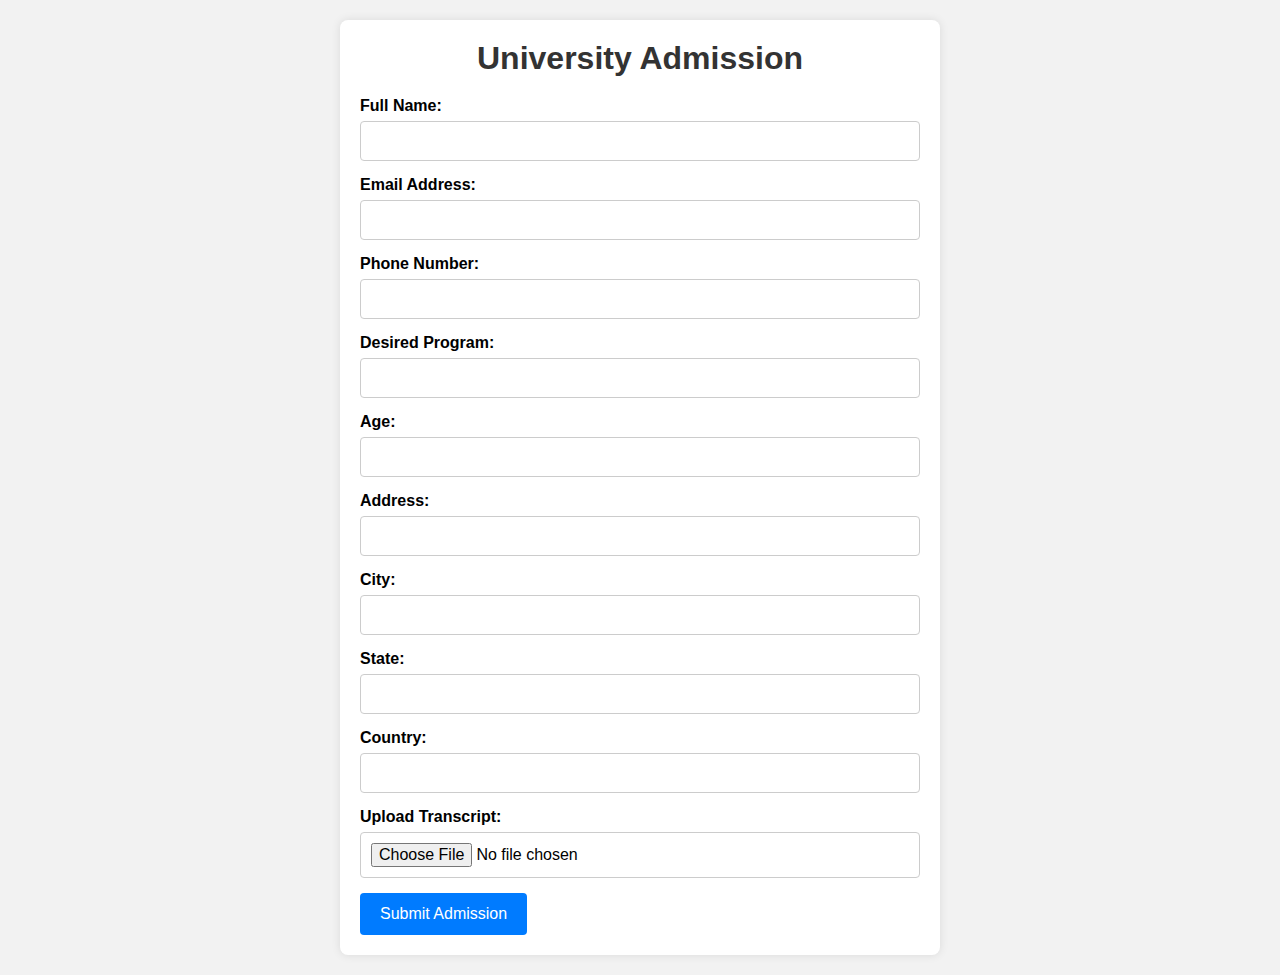
==== admissionForm.html @ 7ca623f1 "First Commit" ====
<!DOCTYPE html>
<html lang="en">
<head>
    <meta charset="UTF-8">
    <meta name="viewport" content="width=device-width, initial-scale=1.0">
    <title>University Admission</title>
    <link rel="stylesheet" href="style2.css">
</head>
<body>
    <div class="admission-container">
        <h1>University Admission</h1>
        <form id="admission-form" onsubmit="return validateAdmission()">
            <label for="name">Full Name:</label>
            <input type="text" id="name" required>
            <label for="email">Email Address:</label>
            <input type="email" id="email" required>
            <label for="phone">Phone Number:</label>
            <input type="tel" id="phone" required>
            <label for="program">Desired Program:</label>
            <input type="text" id="program" required>
            <label for="age">Age:</label>
            <input type="number" id="age" required>
            <label for="address">Address:</label>
            <input type="text" id="address" required>
            <label for="city">City:</label>
            <input type="text" id="city" required>
            <label for="state">State:</label>
            <input type="text" id="state" required>
            <label for="country">Country:</label>
            <input type="text" id="country" required>
            <label for="transcript">Upload Transcript:</label>
            <input type="file" id="transcript" accept=".pdf, .doc, .docx" required>
            
            <button type="submit">Submit Admission</button>
        </form>
    </div>
    <script src="vld.js"></script>
</body>
</html>
---- style2.css ----
/* Reset some default styles */
* {
    margin: 0;
    padding: 0;
    box-sizing: border-box;
  }
  
  /* Set a background color and font for the entire page */
  body {
    font-family: Arial, sans-serif;
    background-color: #f2f2f2;
  }
  
  /* Style the main container */
  .admission-container {
    background-color: #fff;
    max-width: 600px;
    margin: 20px auto;
    padding: 20px;
    border-radius: 8px;
    box-shadow: 0 0 10px rgba(0, 0, 0, 0.1);
  }
  
  /* Style the form title */
  h1 {
    text-align: center;
    color: #333;
    margin-bottom: 20px;
  }
  
  /* Style form labels */
  label {
    display: block;
    font-weight: bold;
    margin-bottom: 6px;
  }
  
  /* Style form inputs */
  input[type="text"],
  input[type="email"],
  input[type="tel"],
  input[type="number"],
  input[type="file"] {
    width: 100%;
    padding: 10px;
    margin-bottom: 15px;
    border: 1px solid #ccc;
    border-radius: 4px;
    font-size: 16px;
  }
  
  /* Style the submit button */
  button[type="submit"] {
    background-color: #007bff;
    color: #fff;
    padding: 12px 20px;
    border: none;
    border-radius: 4px;
    font-size: 16px;
    cursor: pointer;
  }
  
  /* Hover effect for the submit button */
  button[type="submit"]:hover {
    background-color: #0056b3;
  }
  
  /* Center the form on smaller screens */
  @media (max-width: 768px) {
    .admission-container {
      margin: 20px;
    }
  }
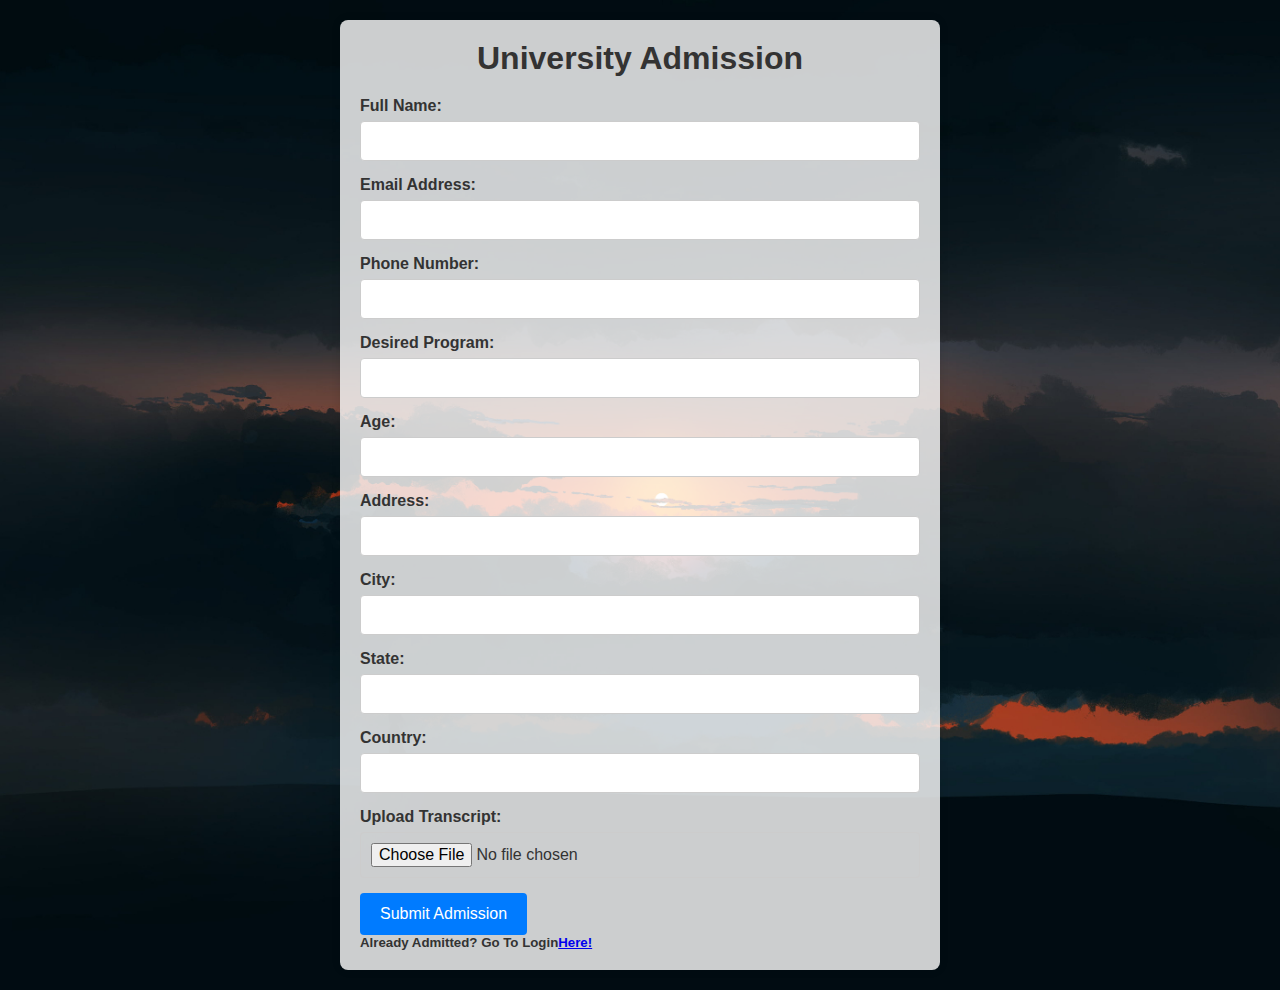
==== commit 6fba4714: "Changes" ====
--- a/admissionForm.html
+++ b/admissionForm.html
@@ -1,11 +1,13 @@
 <!DOCTYPE html>
 <html lang="en">
+
 <head>
     <meta charset="UTF-8">
     <meta name="viewport" content="width=device-width, initial-scale=1.0">
     <title>University Admission</title>
     <link rel="stylesheet" href="style2.css">
 </head>
+
 <body>
     <div class="admission-container">
         <h1>University Admission</h1>
@@ -30,10 +32,14 @@
             <input type="text" id="country" required>
             <label for="transcript">Upload Transcript:</label>
             <input type="file" id="transcript" accept=".pdf, .doc, .docx" required>
-            
+
             <button type="submit">Submit Admission</button>
+            <h5>Already Admitted? Go To Login<a href="index.html">Here!</a></h5>
         </form>
+
+
     </div>
     <script src="vld.js"></script>
 </body>
-</html>
+
+</html>--- a/style2.css
+++ b/style2.css
@@ -8,23 +8,27 @@
   /* Set a background color and font for the entire page */
   body {
     font-family: Arial, sans-serif;
-    background-color: #f2f2f2;
+    background-image: url('Image/1.jpg'); /* Replace with your background image path */
+    background-size: cover;
+    background-position: center;
+    color: #333;
+    overflow: hidden;
   }
   
   /* Style the main container */
   .admission-container {
-    background-color: #fff;
+    background-color: rgba(255, 255, 255, 0.8); /* Semi-transparent white background */
     max-width: 600px;
     margin: 20px auto;
     padding: 20px;
     border-radius: 8px;
     box-shadow: 0 0 10px rgba(0, 0, 0, 0.1);
+    animation: fade-in 1s ease-in-out; /* Fade-in animation */
   }
   
   /* Style the form title */
   h1 {
     text-align: center;
-    color: #333;
     margin-bottom: 20px;
   }
   
@@ -71,4 +75,12 @@
       margin: 20px;
     }
   }
+  @keyframes fade-in {
+    from {
+        opacity: 0;
+    }
+    to {
+        opacity: 1;
+    }
+}
   